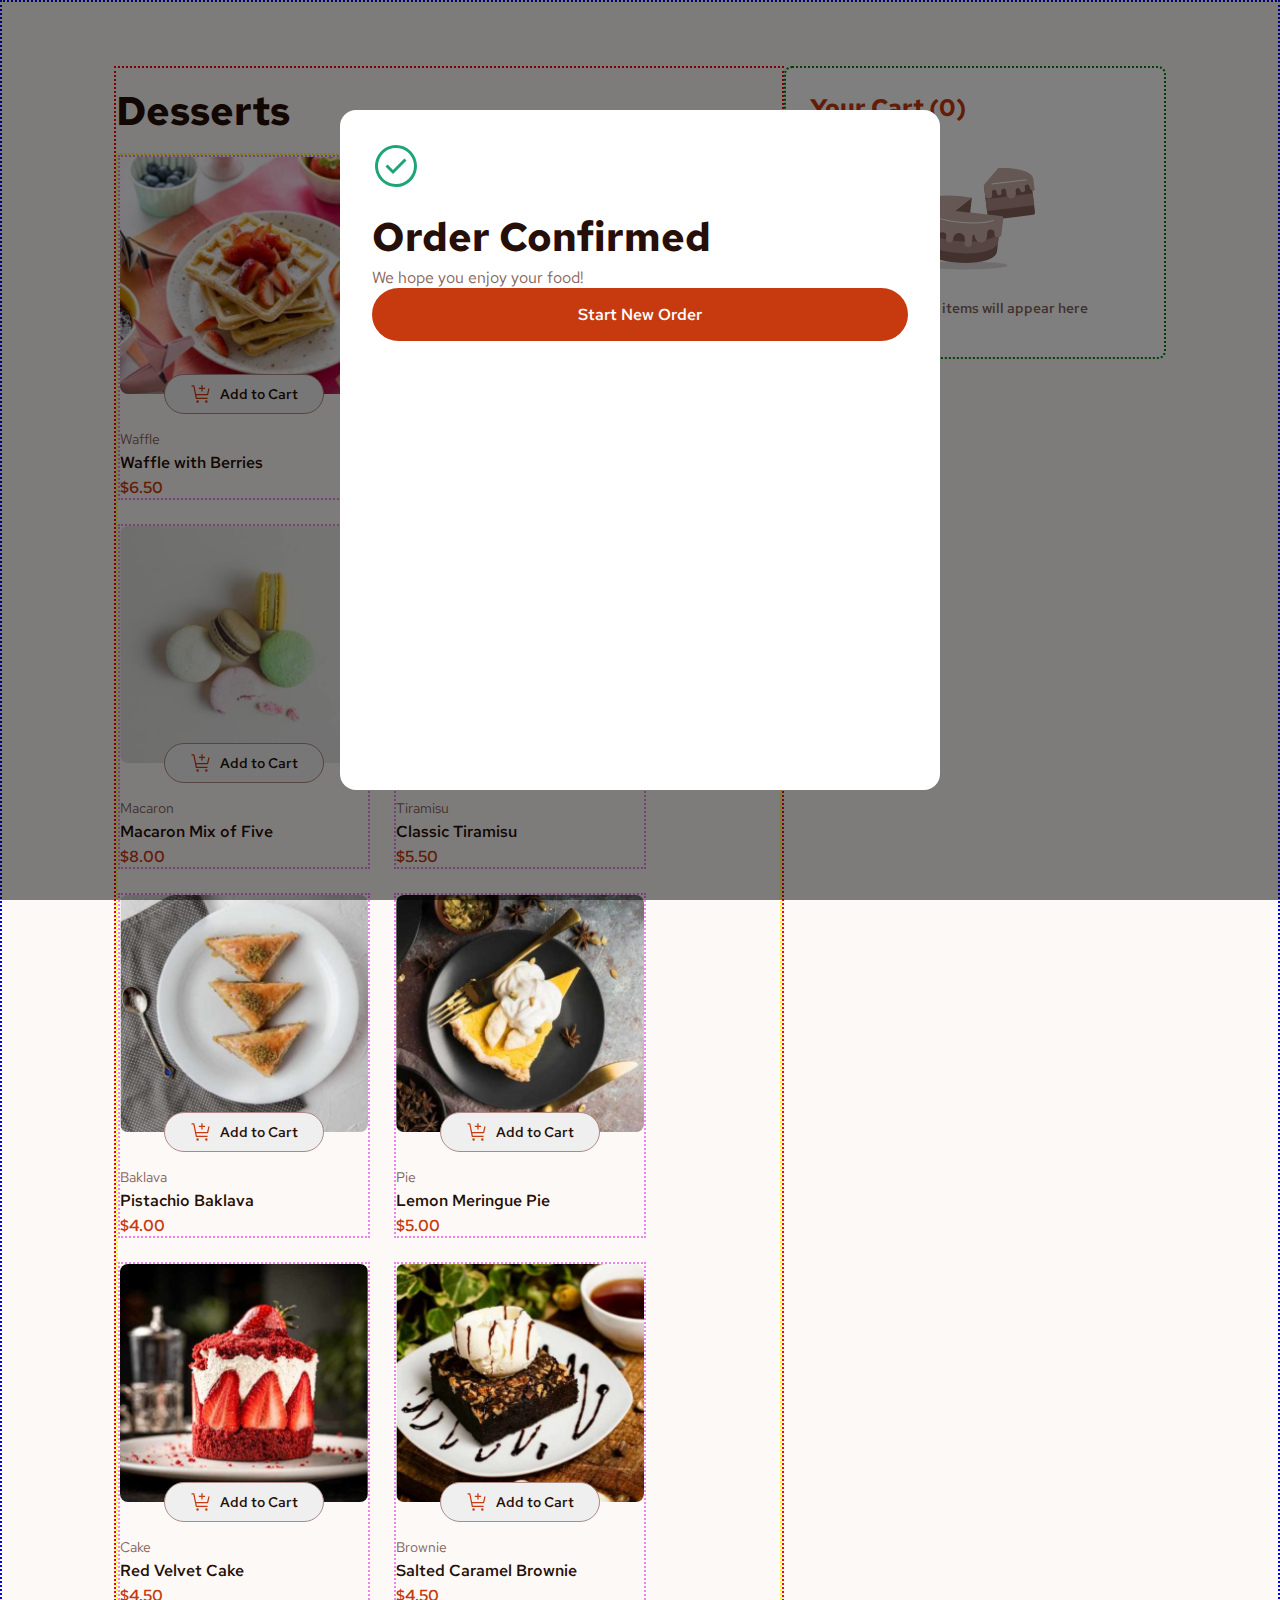
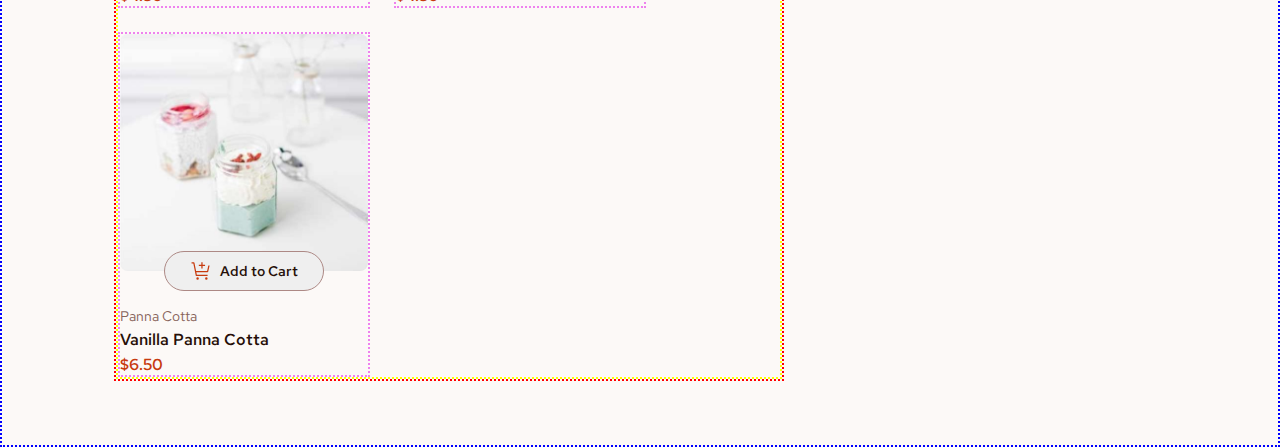
==== product-list-with-cart-main/index.html @ 8ec4d441 "refactor(modal): change modal from class to id" ====
<!DOCTYPE html>
<html lang="en">
<head>
  <meta charset="UTF-8">
  <meta name="viewport" content="width=device-width, initial-scale=1.0"> <!-- displays site properly based on user's device -->

  <title>Frontend Mentor | Product list with cart</title>

  <link rel="icon" type="image/png" sizes="32x32" href="./assets/images/favicon-32x32.png">

  <link rel="stylesheet" href="./fonts.css">
  <link rel="stylesheet" href="./style.css">
  <script src="./script.js"></script>
</head>
<body onload="init()">

  <!-- <header></header> -->

  <main>
    <section class="desserts">
      <h1>Desserts</h1>
      <div id="desserts"></div>
    </section>
    <section class="cart">
      <h2 id="cart-count">Your Cart (X)</h2>
      <div id="cart-content"></div>
    </section>
    <section id="modal">
      <div class="modal-content">
        <img src="./assets/images/icon-order-confirmed.svg" alt="green checkmark in a circle">
        <span>Order Confirmed</span>
        <span>We hope you enjoy your food!</span>
        <div>

        </div>
        <button class="order-btn">Start New Order</button>
      </div>
    </section>
  </main>

  <!-- <footer>
    <div class="attribution">
      Challenge by <a href="https://www.frontendmentor.io?ref=challenge">Frontend Mentor</a>. 
      Coded by <a href="#">Hassan Ammar</a>.
    </div>
  </footer> -->

</body>
</html>
---- product-list-with-cart-main/fonts.css ----
@font-face {
  font-display: swap;
  font-family: 'Red Hat Text';
  font-weight: 400;
  src: url('./assets/fonts/static/RedHatText-Regular.ttf') format('truetype');
}

@font-face {
  font-display: swap;
  font-family: 'Red Hat Text';
  font-weight: 600;
  src: url('./assets/fonts/static/RedHatText-SemiBold.ttf') format('truetype');
}

@font-face {
  font-display: swap;
  font-family: 'Red Hat Text';
  font-weight: 700;
  src: url('./assets/fonts/static/RedHatText-Bold.ttf') format('truetype');
}
---- product-list-with-cart-main/style.css ----
body {
  margin: 0;
  font-family: 'Red Hat Text', sans-serif;
  background-color: green;
  display: flex;
  justify-content: center;
}

main {
  border: blue dotted 2px;
  box-sizing: border-box;
  display: flex;
  width: 1440px;
  background-color: hsl(20, 50%, 98%);
  padding: 64px 112px;
}

.desserts {
  border: red dotted 2px;
  flex: 1;
}

.desserts h1 {
  font-size: 40px;
  margin: 16px 0px;
  color: hsl(14, 65%, 9%);
}

#desserts {
  border: yellow dotted 2px;
  display: flex;
  flex-wrap: wrap;
  gap: 24px;
}

.dessert {
  border: violet dotted 2px;
  width: 248px;
  display: flex;
  flex-direction: column;
}

.image {
  border-radius: 8px;
}

.highlight-border {
  outline: 2px hsl(14, 86%, 42%) solid;
}

.add-to-cart {
  display: flex;
  justify-content: center;
}

.add-btn {
  box-sizing: border-box;
  font-family: 'Red Hat Text', sans-serif;
  font-weight: 600;
  font-size: 14px;
  color: hsl(14, 65%, 9%);
  border: hsl(7, 20%, 60%) 1px solid;
  height: 40px;
  width: 160px;
  border-radius: 48px;
  display: flex;
  align-items: center;
  justify-content: center;
  gap: 8px;
  margin-top: -20px;
  margin-bottom: 16px;
  transition: all 75ms ease-in-out;
}

.add-btn:hover {
  scale: 0.98;
  border: hsl(14, 86%, 42%) 1px solid;
  color: hsl(14, 86%, 42%);
  cursor: pointer;
}

.add-btn:active {
  scale: 0.94;
}

.quantity-control {
  box-sizing: border-box;
  font-family: 'Red Hat Text', sans-serif;
  font-weight: 600;
  font-size: 14px;
  color: white;
  background-color: hsl(14, 86%, 42%);
  height: 40px;
  width: 160px;
  border-radius: 48px;
  display: flex;
  align-items: center;
  justify-content: space-between;
  margin-top: -20px;
  margin-bottom: 16px;
  padding: 0px 12px;
}

.quantity-control button {
  display: flex;
  align-items: center;
  justify-content: center;
  background: none;
  border: white 1px solid;
  height: 16px;
  width: 16px;
  border-radius: 50%;
  transition: all 75ms ease-in-out;
}

.quantity-control button:hover {
  cursor: pointer;
  background-color: white;
  scale: 1.2;
}

.quantity-control button:hover img {
  filter: brightness(0) saturate(100%) invert(25%) sepia(96%) saturate(5403%) hue-rotate(18deg) brightness(94%) contrast(88%);
}

.quantity-control button:active {
  scale: 0.94;
}

.category {
  font-size: 14px;
  color: hsl(12, 20%, 44%);
}

.dessert h3 {
  margin: 4px 0px;
  font-weight: 600;
  font-size: 16px;
  color: hsl(14, 65%, 9%);
}

.price {
  font-weight: 600;
  color: hsl(14, 86%, 42%);
}

.cart {
  border: green dotted 2px;
  box-sizing: border-box;
  height: min-content;
  width: 382px;
  background-color: white;
  padding: 24px;
  border-radius: 8px;
}

.cart h2 {
  font-size: 24px;
  color: hsl(14, 86%, 42%);
  margin-top: 0;
  margin-bottom: 32px
}

#cart-content {
  display: flex;
  flex-direction: column;
  align-items: center;
}

.empty-cart-text {
  color: hsl(12, 20%, 44%);
  font-weight: 600;
  font-size: 14px;
  margin: 16px 0px;
}

.cart-item {
  width: 100%;
  display: flex;
  justify-content: space-between;
  align-items: center;
  padding-bottom: 16px;
  border-bottom: hsl(13, 31%, 94%) 1px solid;
  margin-bottom: 16px;
}

.cart-item h4 {
  margin: 0;
  margin-bottom: 8px;
  font-weight: 600;
  font-size: 14px;
  color: hsl(14, 65%, 9%);
}

.price-line {
  display: flex;
  gap: 8px;
  font-size: 14px;
}

.price-line span:first-child {
  color: hsl(14, 86%, 42%);
  font-weight: 600;
  padding-right: 8px;
}

.price-line span:nth-child(2) {
  color: hsl(12, 20%, 44%);
  font-weight: 400;
}

.price-line span:last-child {
  color: hsl(12, 20%, 44%);
  font-weight: 600;
}

.cart-item img {
  height: min-content;
  border: hsl(14, 25%, 72%) solid 1.5px;
  border-radius: 50%;
  padding: 2px;
  transition: all 75ms ease-in-out;
}

.cart-item img:hover {
  filter: brightness(0%);
  cursor: pointer;
  scale: 1.2;
}

.cart-item img:active {
  scale: 0.94;
}

.cart-bottom {
  color: hsl(14, 65%, 9%);
  font-size: 14px;
  width: 100%;
}

.cart-bottom div:first-of-type {
  width: 100%;
  display: flex;
  justify-content: space-between;
  align-items: center;
  padding: 4px 0px;
  margin-bottom: 16px;
}

.cart-bottom div:first-of-type span:last-of-type {
  font-size: 24px;
  font-weight: 700;
}

.cart-bottom div:last-of-type {
  display: flex;
  justify-content: center;
  align-items: center;
  gap: 4px;
  background-color: hsl(13, 31%, 94%);
  padding: 16px 0px;
  border-radius: 8px;
  margin-bottom: 24px;
}

.order-btn {
  width: 100%;
  padding: 16px;
  border: none;
  border-radius: 32px;
  color: white;
  font-size: 16px;
  font-weight: 600;
  font-family: 'Red Hat Text', sans-serif;
  background-color: hsl(14, 86%, 42%);
  transition: all 75ms ease-in-out;
}

.order-btn:hover {
  scale: 0.98;
  cursor: pointer;
  filter: brightness(80%);
}

.order-btn:active {
  scale: 0.94;
}

#modal {
  position: fixed;
  left: 50%;
  top: 50%;
  transform: translate(-50%, -50%);
  z-index: 1;
  width: 100%;
  height: 100%;
  background-color: rgba(0, 0, 0, 0.5);
}

.modal-content {
  position: absolute;
  left: 50%;
  top: 50%;
  transform: translate(-50%, -50%);
  z-index: 2;
  box-sizing: border-box;
  width: 600px;
  height: 680px;
  background-color: white;
  border-radius: 16px;
  padding: 32px;
  display: flex;
  flex-direction: column;
}

.modal-content img {
  height: 48px;
  width: 48px;
}

.modal-content span:first-of-type {
  font-size: 40px;
  font-weight: 700;
  margin-top: 20px;
  margin-bottom: 4px;
  color: hsl(14, 65%, 9%);
}

.modal-content span:last-of-type {
  color: hsl(12, 20%, 44%);
}

/* .attribution { 
  font-size: 11px;
  text-align: center; 
}

.attribution a { 
  color: hsl(228, 45%, 44%); 
} */
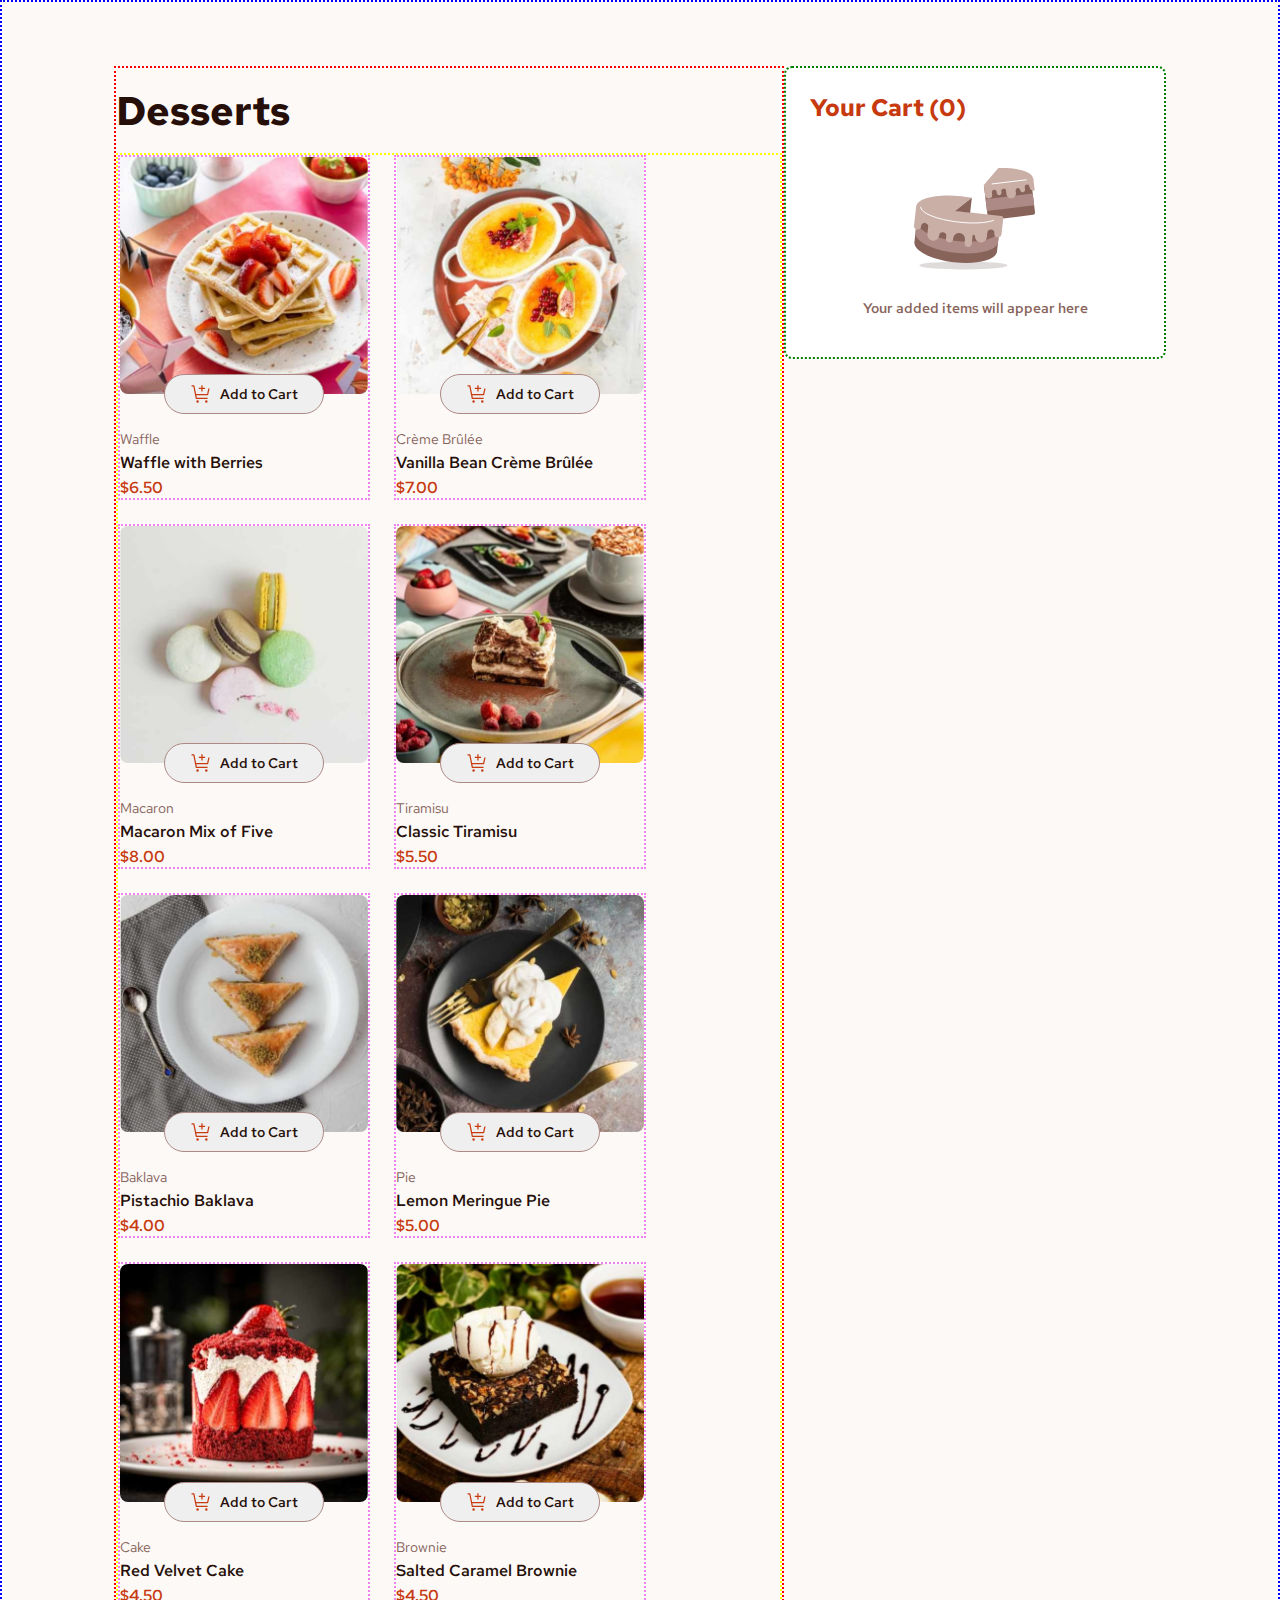
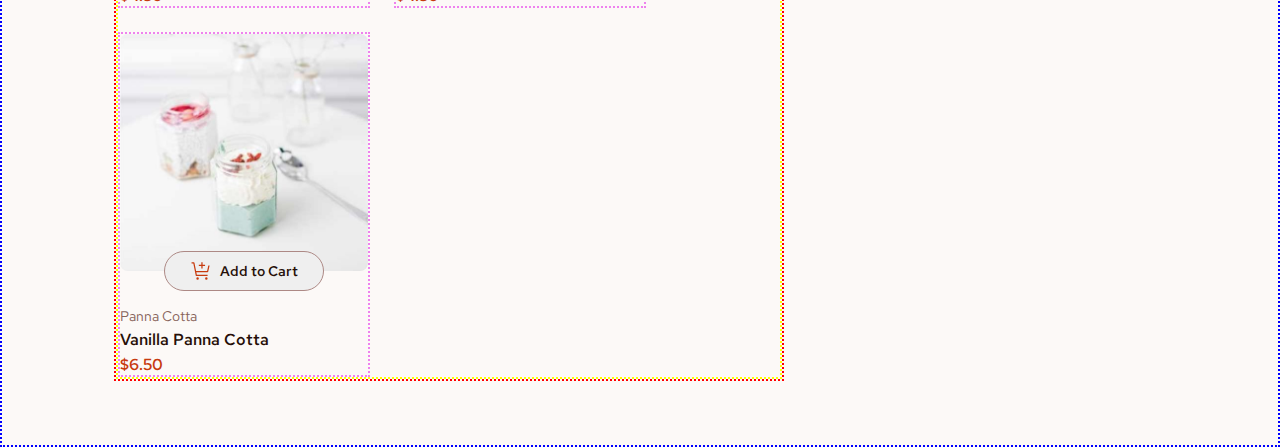
==== commit 3ffb0ddb: "feat: add modal toggle functionality and set initial d-none state" ====
--- a/product-list-with-cart-main/index.html
+++ b/product-list-with-cart-main/index.html
@@ -25,7 +25,7 @@
       <h2 id="cart-count">Your Cart (X)</h2>
       <div id="cart-content"></div>
     </section>
-    <section id="modal">
+    <section id="modal" class="d-none">
       <div class="modal-content">
         <img src="./assets/images/icon-order-confirmed.svg" alt="green checkmark in a circle">
         <span>Order Confirmed</span>
@@ -33,7 +33,7 @@
         <div>
 
         </div>
-        <button class="order-btn">Start New Order</button>
+        <button class="order-btn" onclick="closeModal()">Start New Order</button>
       </div>
     </section>
   </main>
--- a/product-list-with-cart-main/style.css
+++ b/product-list-with-cart-main/style.css
@@ -297,6 +297,10 @@
   background-color: rgba(0, 0, 0, 0.5);
 }
 
+.d-none {
+  display: none;
+}
+
 .modal-content {
   position: absolute;
   left: 50%;
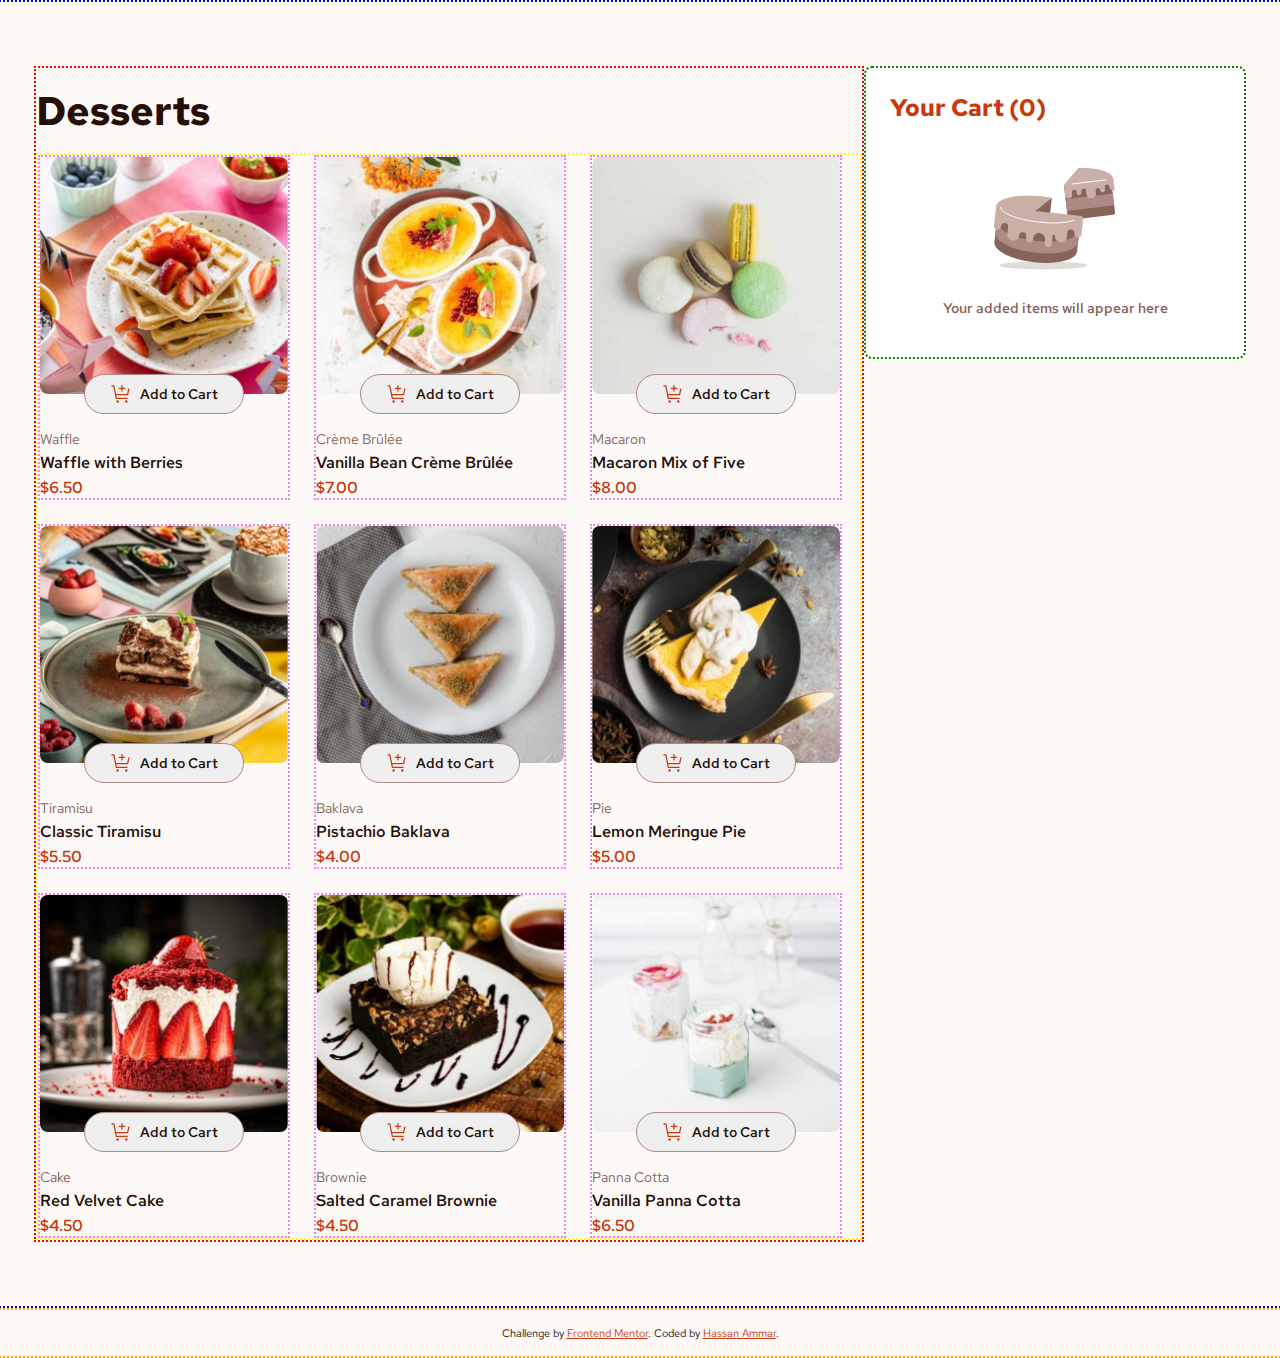
==== commit cf148c79: "feat(footer): re-enable, style, and update links" ====
--- a/product-list-with-cart-main/index.html
+++ b/product-list-with-cart-main/index.html
@@ -25,25 +25,29 @@
       <h2 id="cart-count">Your Cart (X)</h2>
       <div id="cart-content"></div>
     </section>
-    <section id="modal" class="d-none">
-      <div class="modal-content">
+    <section id="modal" class="d-none" onclick="closeModal()">
+      <div class="modal-content" onclick="stopEventPropagation(event)">
         <img src="./assets/images/icon-order-confirmed.svg" alt="green checkmark in a circle">
         <span>Order Confirmed</span>
         <span>We hope you enjoy your food!</span>
-        <div>
-
+        <div id="order">
+          <div id="order-content"></div>
+          <div>
+            <span>Order Total</span>
+            <span id="order-total"></span>
+          </div>
         </div>
         <button class="order-btn" onclick="closeModal()">Start New Order</button>
       </div>
     </section>
   </main>
 
-  <!-- <footer>
+  <footer>
     <div class="attribution">
-      Challenge by <a href="https://www.frontendmentor.io?ref=challenge">Frontend Mentor</a>. 
-      Coded by <a href="#">Hassan Ammar</a>.
+      Challenge by <a href="https://www.frontendmentor.io?ref=challenge" target="_blank">Frontend Mentor</a>. 
+      Coded by <a href="https://hassan-ammar.com/" target="_blank">Hassan Ammar</a>.
     </div>
-  </footer> -->
+  </footer>
 
 </body>
 </html>--- a/product-list-with-cart-main/style.css
+++ b/product-list-with-cart-main/style.css
@@ -3,7 +3,8 @@
   font-family: 'Red Hat Text', sans-serif;
   background-color: green;
   display: flex;
-  justify-content: center;
+  align-items: center;
+  flex-direction: column;
 }
 
 main {
@@ -11,6 +12,8 @@
   box-sizing: border-box;
   display: flex;
   width: 1440px;
+  min-height: 100vh;
+  min-height: 100svh;
   background-color: hsl(20, 50%, 98%);
   padding: 64px 112px;
 }
@@ -194,17 +197,19 @@
 
 .price-line {
   display: flex;
-  gap: 8px;
   font-size: 14px;
 }
 
 .price-line span:first-child {
+  display: inline-block;
+  min-width: 32px;
   color: hsl(14, 86%, 42%);
   font-weight: 600;
-  padding-right: 8px;
 }
 
 .price-line span:nth-child(2) {
+  display: inline-block;
+  min-width: 64px;
   color: hsl(12, 20%, 44%);
   font-weight: 400;
 }
@@ -309,7 +314,7 @@
   z-index: 2;
   box-sizing: border-box;
   width: 600px;
-  height: 680px;
+  max-height: 680px;
   background-color: white;
   border-radius: 16px;
   padding: 32px;
@@ -317,12 +322,12 @@
   flex-direction: column;
 }
 
-.modal-content img {
+.modal-content > img {
   height: 48px;
   width: 48px;
 }
 
-.modal-content span:first-of-type {
+.modal-content > span:first-of-type {
   font-size: 40px;
   font-weight: 700;
   margin-top: 20px;
@@ -330,15 +335,134 @@
   color: hsl(14, 65%, 9%);
 }
 
-.modal-content span:last-of-type {
-  color: hsl(12, 20%, 44%);
-}
-
-/* .attribution { 
+.modal-content > span:last-of-type {
+  color: hsl(12, 20%, 44%);
+}
+
+#order {
+  background-color: hsl(13, 31%, 94%);
+  margin: 32px 0px;
+  padding: 24px;
+  border-radius: 8px;
+}
+
+#order-content {
+  max-height: 256px;
+  overflow-y: overlay;
+  scrollbar-gutter: stable;
+  margin-right: -16px;
+  padding-right: 8px;
+}
+
+#order-content::-webkit-scrollbar {
+  width: 8px;
+}
+
+#order-content::-webkit-scrollbar-track {
+  border-radius: 4px;
+  background: hsl(14, 25%, 72%);
+}
+
+#order-content::-webkit-scrollbar-thumb {
+  border-radius: 4px;
+  background: hsl(14, 86%, 42%);
+}
+
+.order-item {
+  display: flex;
+  align-items: center;
+  justify-content: space-between;
+  border-bottom: 0.5px solid hsla(14, 24%, 72%, 0.2);
+  padding: 16px 0px;
+}
+
+.order-item:first-of-type {
+  padding-top: 0px;
+}
+
+.order-item:last-of-type {
+  border-bottom: none;
+}
+
+#order > div:last-of-type {
+  display: flex;
+  justify-content: space-between;
+  align-items: center;
+  padding-top: 20px;
+  padding-bottom: 4px;
+  border-top: 0.5px solid hsla(14, 24%, 72%, 0.2);
+}
+
+#order > div:last-of-type span:first-of-type {
+  color: hsl(14, 65%, 9%);
+  font-size: 14px;
+}
+
+#order > div:last-of-type span:last-of-type {
+  color: hsl(14, 65%, 9%);
+  font-size: 24px;
+  font-weight: 700;
+}
+
+.order-item > div {
+  display: flex;
+  align-items: center;
+  gap: 16px;
+}
+
+.order-item div img {
+  height: 48px;
+  width: 48px;
+  border-radius: 4px;
+}
+
+.order-item-info {
+  height: 48px;
+  font-size: 14px;
+  display: flex;
+  flex-direction: column;
+  justify-content: space-between;
+}
+
+.order-item-info > span {
+  font-weight: 600;
+  color: hsl(14, 65%, 9%);
+}
+
+.order-item-info > div span:last-of-type {
+  color: hsl(12, 20%, 44%);
+  font-weight: 400;
+}
+
+.order-item-info > div span:first-of-type {
+  color: hsl(14, 86%, 42%);
+  font-weight: 600;
+  width: 24px;
+  display: inline-block;
+}
+
+.order-item > span {
+  font-size: 16px;
+  font-weight: 600;
+  color: hsl(14, 65%, 9%);
+}
+
+footer {
+  border: orange dotted 2px;
+  box-sizing: border-box;
+  display: flex;
+  justify-content: center;
+  width: 1440px;
+  background-color: hsl(20, 50%, 98%);
+  padding: 16px 112px;
+}
+
+.attribution { 
+  color: hsl(14, 65%, 9%);
   font-size: 11px;
   text-align: center; 
 }
 
 .attribution a { 
-  color: hsl(228, 45%, 44%); 
-} */+  color: hsl(14, 86%, 42%); 
+}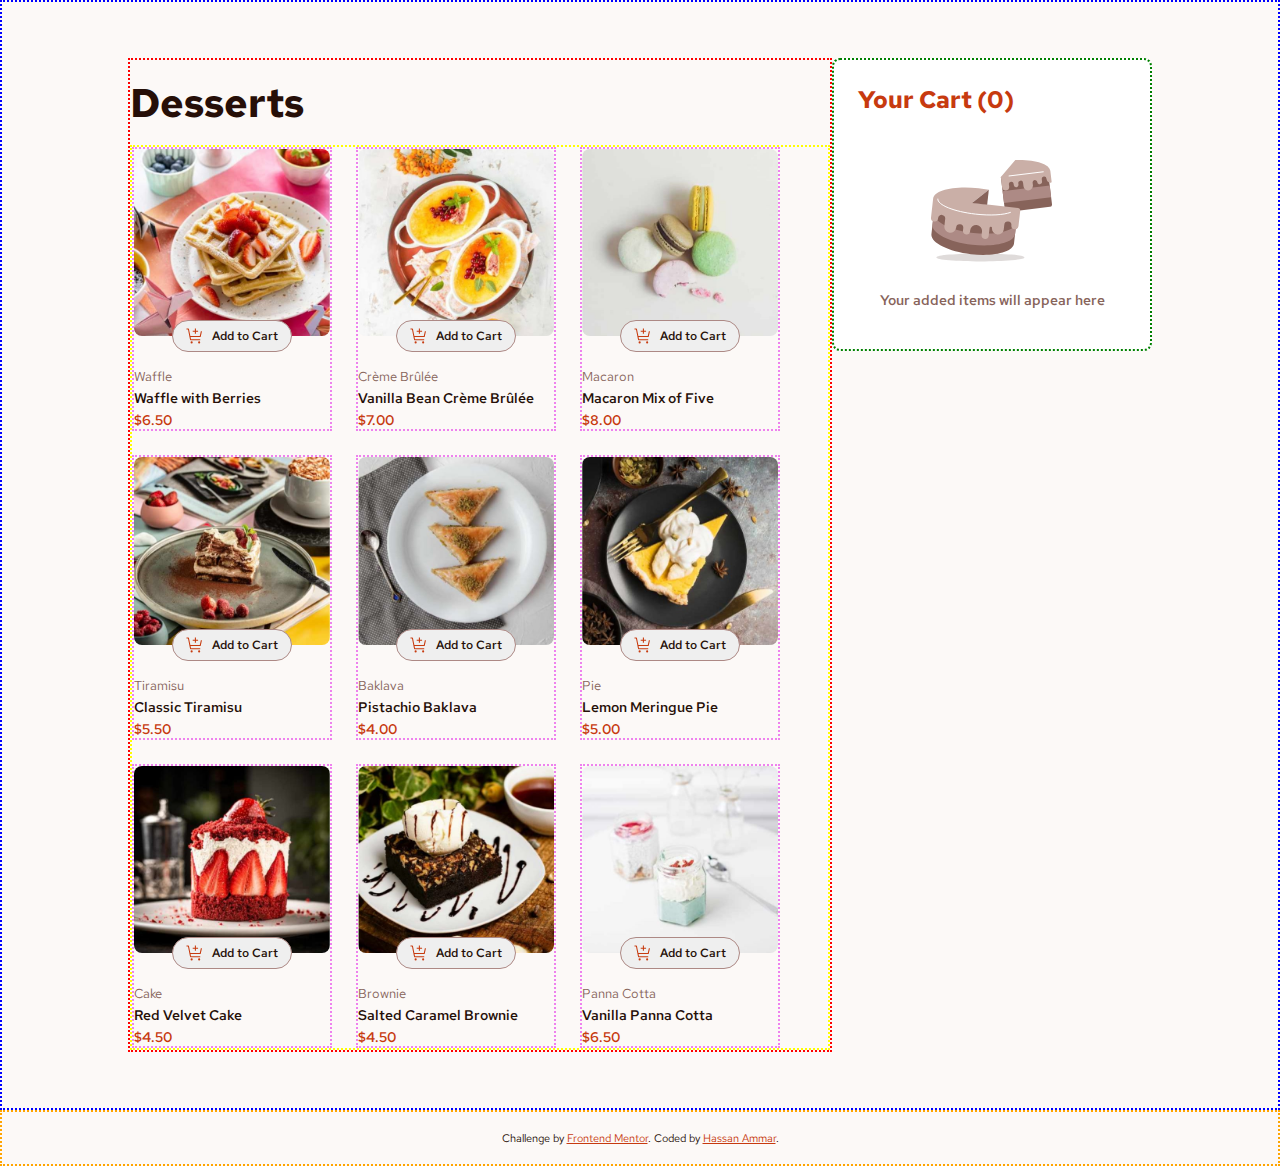
==== commit 76131f84: "feat(modal): add reset function" ====
--- a/product-list-with-cart-main/index.html
+++ b/product-list-with-cart-main/index.html
@@ -37,7 +37,7 @@
             <span id="order-total"></span>
           </div>
         </div>
-        <button class="order-btn" onclick="closeModal()">Start New Order</button>
+        <button class="order-btn" onclick="closeModal(), reset()">Start New Order</button>
       </div>
     </section>
   </main>
--- a/product-list-with-cart-main/style.css
+++ b/product-list-with-cart-main/style.css
@@ -12,8 +12,8 @@
   box-sizing: border-box;
   display: flex;
   width: 1440px;
-  min-height: 100vh;
-  min-height: 100svh;
+  min-height: calc(100vh - 64px);
+  min-height: calc(100svh - 64px);
   background-color: hsl(20, 50%, 98%);
   padding: 64px 112px;
 }
@@ -37,6 +37,7 @@
 }
 
 .dessert {
+  box-sizing: border-box;
   border: violet dotted 2px;
   width: 248px;
   display: flex;
@@ -348,7 +349,7 @@
 
 #order-content {
   max-height: 256px;
-  overflow-y: overlay;
+  overflow-y: scroll;
   scrollbar-gutter: stable;
   margin-right: -16px;
   padding-right: 8px;
@@ -422,6 +423,7 @@
   display: flex;
   flex-direction: column;
   justify-content: space-between;
+  margin-right: 8px;
 }
 
 .order-item-info > span {
@@ -452,9 +454,10 @@
   box-sizing: border-box;
   display: flex;
   justify-content: center;
+  align-items: center;
+  height: 64px;
   width: 1440px;
   background-color: hsl(20, 50%, 98%);
-  padding: 16px 112px;
 }
 
 .attribution { 
@@ -465,4 +468,421 @@
 
 .attribution a { 
   color: hsl(14, 86%, 42%); 
+}
+
+
+@media (max-width: 1460px) {
+  main {
+    width: 100%;
+    padding: 64px 0px;
+    justify-content: center;
+  }
+
+  .desserts {
+    max-width: 824px;
+  }
+
+  footer {
+    width: 100%;
+  }
+}
+
+@media (max-width: 1360px) {
+  main {
+    padding: 56px 0px;
+    min-height: calc(100vh - 56px);
+    min-height: calc(100svh - 56px);
+  }
+
+  .cart {
+    width: 320px;
+  }
+
+  .cart-bottom div:last-of-type {
+    font-size: 12px;
+    padding: 12px 0px;
+  }
+
+  footer {
+    height: 56px;
+  }
+}
+
+@media (max-width: 1280px) {
+  .desserts {
+    max-width: 700px;
+  }
+
+  .dessert {
+    width: 200px;
+  }
+
+  .add-btn {
+    height: 32px;
+    width: 120px;
+    margin-top: -16px;
+    font-size: 12px;
+  }
+
+  .add-btn img {
+    width: 18px;
+    height: 18px;
+  }
+
+  .quantity-control {
+    height: 32px;
+    width: 120px;
+    margin-top: -16px;
+    font-size: 12px;
+  }
+
+  .category {
+    font-size: 13px;
+  }
+  
+  .dessert h3 {
+    font-size: 14px;
+  }
+  
+  .price {
+    font-size: 14px;
+  }
+}
+
+@media (max-width: 1160px) {
+  main {
+    padding: 48px 0px;
+    min-height: calc(100vh - 48px);
+    min-height: calc(100svh - 48px);
+  }
+
+  footer {
+    height: 48px;
+  }
+
+  .desserts h1 {
+    font-size: 32px;
+  }
+
+  #desserts {
+    gap: 16px;
+  }
+
+  .desserts {
+    max-width: 600px;
+  }
+
+  .dessert {
+    width: 180px;
+  }
+
+  .cart h2 {
+    font-size: 20px;
+  }
+
+  .cart-bottom div:first-of-type span:last-of-type {
+    font-size: 20px;
+  }
+
+  .cart-bottom div:last-of-type {
+    font-size: 12px;
+  }
+
+  .order-btn {
+    padding: 12px;
+    font-size: 14px;
+  }
+
+  .modal-content {
+    width: 520px;
+    max-height: 560px;
+  }
+
+  .modal-content > img {
+    height: 40px;
+    width: 40px;
+  }
+
+  .modal-content > span:first-of-type {
+    font-size: 32px;
+    margin-top: 12px;
+  }
+
+  #order-content {
+    max-height: 168px;
+  }
+
+  #order {
+    margin: 24px 0px;
+  }
+
+  #order > div:last-of-type span:last-of-type {
+    font-size: 20px;
+  }
+}
+
+@media (max-width: 1060px) {
+  .desserts {
+    max-width: 440px;
+  }
+
+  .dessert {
+    width: 200px;
+  }
+
+  .cart {
+    width: 382px;
+  }
+}
+
+@media (max-width: 900px) {
+  main {
+    padding: 32px 0px;
+    min-height: calc(100vh - 32px);
+    min-height: calc(100svh - 32px);
+  }
+
+  .desserts {
+    max-width: 400px;
+  }
+
+  .dessert {
+    width: 180px;
+  }
+
+  .cart {
+    width: 320px;
+  }
+
+  footer {
+    height: 32px;
+  }
+}
+
+@media (max-width: 800px) {
+  main {
+    flex-direction: column;
+    align-items: center;
+    gap: 24px;
+  }
+
+  #desserts {
+    gap: 24px;
+  }
+
+  .desserts {
+    flex: 1;
+    max-width: 80%;
+  }
+
+  .desserts h1 {
+    font-size: 40px;
+    margin-top: 0;
+  }
+
+  .dessert {
+    width: calc(50% - 12px);
+  }
+
+  .image {
+    aspect-ratio: 1.5 / 1;
+    object-fit: cover;
+  }
+
+  .add-btn {
+    height: 40px;
+    margin-top: -20px;
+    width: 136px;
+    font-size: 13px;
+  }
+
+  .quantity-control {
+    height: 40px;
+    margin-top: -20px;
+    width: 136px;
+    font-size: 13px;
+  }
+
+  .cart {
+    width: 80%;
+  }
+
+  .cart h2 {
+    font-size: 24px;
+  }
+
+  .cart-bottom div:first-of-type span:last-of-type {
+    font-size: 24px;
+  }
+
+  .cart-bottom div:last-of-type {
+    font-size: 14px;
+    padding: 14px 0px;
+  }
+
+  .order-btn {
+    padding: 16px;
+    font-size: 16px;
+  }
+
+  .modal-content {
+    width: 480px;
+  }
+
+  .modal-content > span:first-of-type {
+    font-size: 40px;
+  }
+
+  .modal-content > span:last-of-type {
+    font-size: 14px;
+  }
+
+  .order-item-info {
+    font-size: 13px;
+  }
+
+  #order > div:last-of-type span:last-of-type {
+    font-size: 24px;
+  }
+}
+
+@media (max-width: 650px) {
+  #desserts {
+    gap: 16px;
+  }
+
+  .dessert {
+    width: calc(50% - 8px);
+  }
+
+  .add-btn {
+    height: 32px;
+    width: 120px;
+    margin-top: -16px;
+    font-size: 12px;
+  }
+
+  .quantity-control {
+    height: 32px;
+    width: 120px;
+    margin-top: -16px;
+    font-size: 12px;
+  }
+
+  .modal-content {
+    width: 440px;
+    padding: 24px;
+  }
+
+  .modal-content > span:first-of-type {
+    font-size: 32px;
+  }
+
+  #order > div:last-of-type span:last-of-type {
+    font-size: 20px;
+  }
+}
+
+@media (max-width: 500px) {
+  main {
+    padding: 24px 0px;
+    min-height: calc(100vh - 24px);
+    min-height: calc(100svh - 24px);
+  }
+  
+  footer {
+    height: 24px;
+  }
+
+  #desserts {
+    gap: 32px;
+  }
+
+  .desserts {
+    max-width: 72%;
+  }
+
+  .desserts h1 {
+    font-size: 32px;
+  }
+
+  .dessert {
+    width: 100%;
+  }
+
+  .cart {
+    width: 72%;
+  }
+
+  .cart h2 {
+    font-size: 20px;
+  }
+
+  .cart-bottom div:first-of-type span:last-of-type {
+    font-size: 20px;
+  }
+
+  .cart-bottom div:last-of-type {
+    font-size: 12px;
+  }
+
+  .cart-bottom div:last-of-type img {
+    width: 18px;
+    height: 18px;
+  }
+
+  .order-btn {
+    padding: 12px;
+    font-size: 14px;
+  }
+
+  .attribution { 
+    font-size: 8px;
+  }
+
+  .modal-content {
+    left: unset;
+    top: unset;
+    bottom: 0;
+    transform: unset;
+    width: 100%;
+    max-height: 90vh;
+    border-bottom-left-radius: 0px;
+    border-bottom-right-radius: 0px;
+  }
+
+  #order-content {
+    max-height: 52vh;
+  }
+}
+
+@media (max-width: 400px) {
+  .desserts {
+    max-width: 84%;
+  }
+
+  .cart {
+    width: 84%;
+  }
+
+  .cart-item h4 {
+    font-size: 13px;
+  }
+  
+  .price-line {
+    font-size: 13px;
+  }
+
+  .price-line span:first-child {
+    min-width: 24px;
+  }
+  
+  .price-line span:nth-child(2) {
+    min-width: 56px;
+  }
+
+  .cart-bottom div:last-of-type {
+    font-size: 10px;
+    padding: 12px 0px;
+  }
 }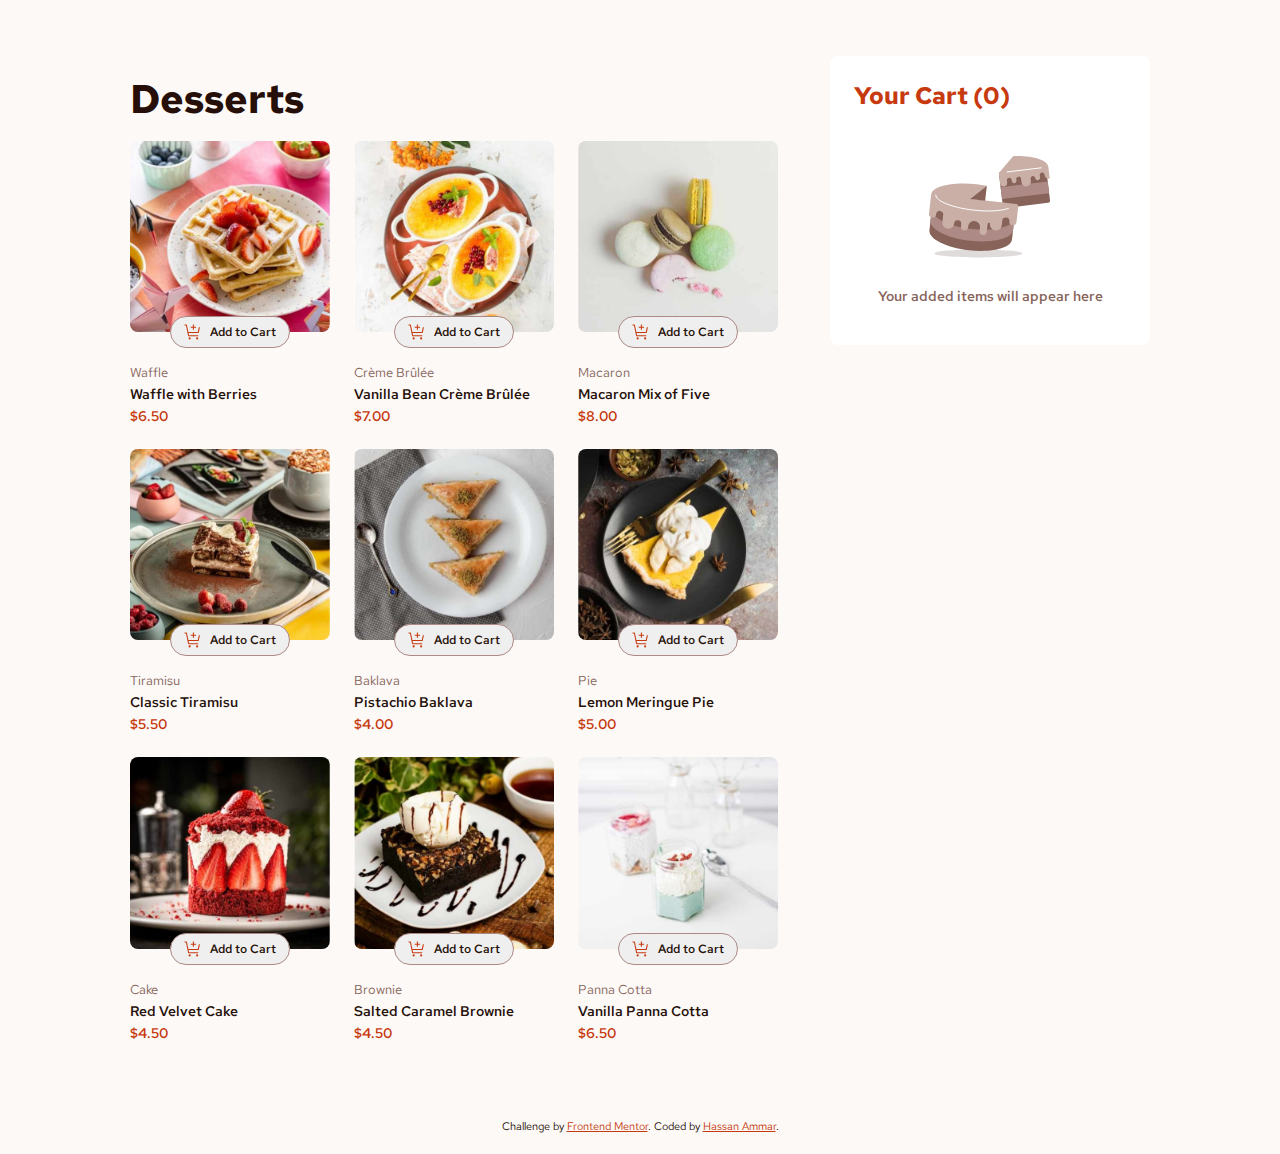
==== commit 3d867f0b: "feat(modal): implement  scrollToTop function" ====
--- a/product-list-with-cart-main/index.html
+++ b/product-list-with-cart-main/index.html
@@ -37,7 +37,7 @@
             <span id="order-total"></span>
           </div>
         </div>
-        <button class="order-btn" onclick="closeModal(), reset()">Start New Order</button>
+        <button class="order-btn" onclick="closeModal(), reset(), scrollToTop()">Start New Order</button>
       </div>
     </section>
   </main>
--- a/product-list-with-cart-main/style.css
+++ b/product-list-with-cart-main/style.css
@@ -1,14 +1,13 @@
 body {
   margin: 0;
   font-family: 'Red Hat Text', sans-serif;
-  background-color: green;
+  background-color: hsl(20, 50%, 98%);
   display: flex;
   align-items: center;
   flex-direction: column;
 }
 
 main {
-  border: blue dotted 2px;
   box-sizing: border-box;
   display: flex;
   width: 1440px;
@@ -19,7 +18,6 @@
 }
 
 .desserts {
-  border: red dotted 2px;
   flex: 1;
 }
 
@@ -30,7 +28,6 @@
 }
 
 #desserts {
-  border: yellow dotted 2px;
   display: flex;
   flex-wrap: wrap;
   gap: 24px;
@@ -38,7 +35,6 @@
 
 .dessert {
   box-sizing: border-box;
-  border: violet dotted 2px;
   width: 248px;
   display: flex;
   flex-direction: column;
@@ -149,7 +145,6 @@
 }
 
 .cart {
-  border: green dotted 2px;
   box-sizing: border-box;
   height: min-content;
   width: 382px;
@@ -349,7 +344,7 @@
 
 #order-content {
   max-height: 256px;
-  overflow-y: scroll;
+  overflow-y: auto;
   scrollbar-gutter: stable;
   margin-right: -16px;
   padding-right: 8px;
@@ -450,7 +445,6 @@
 }
 
 footer {
-  border: orange dotted 2px;
   box-sizing: border-box;
   display: flex;
   justify-content: center;
